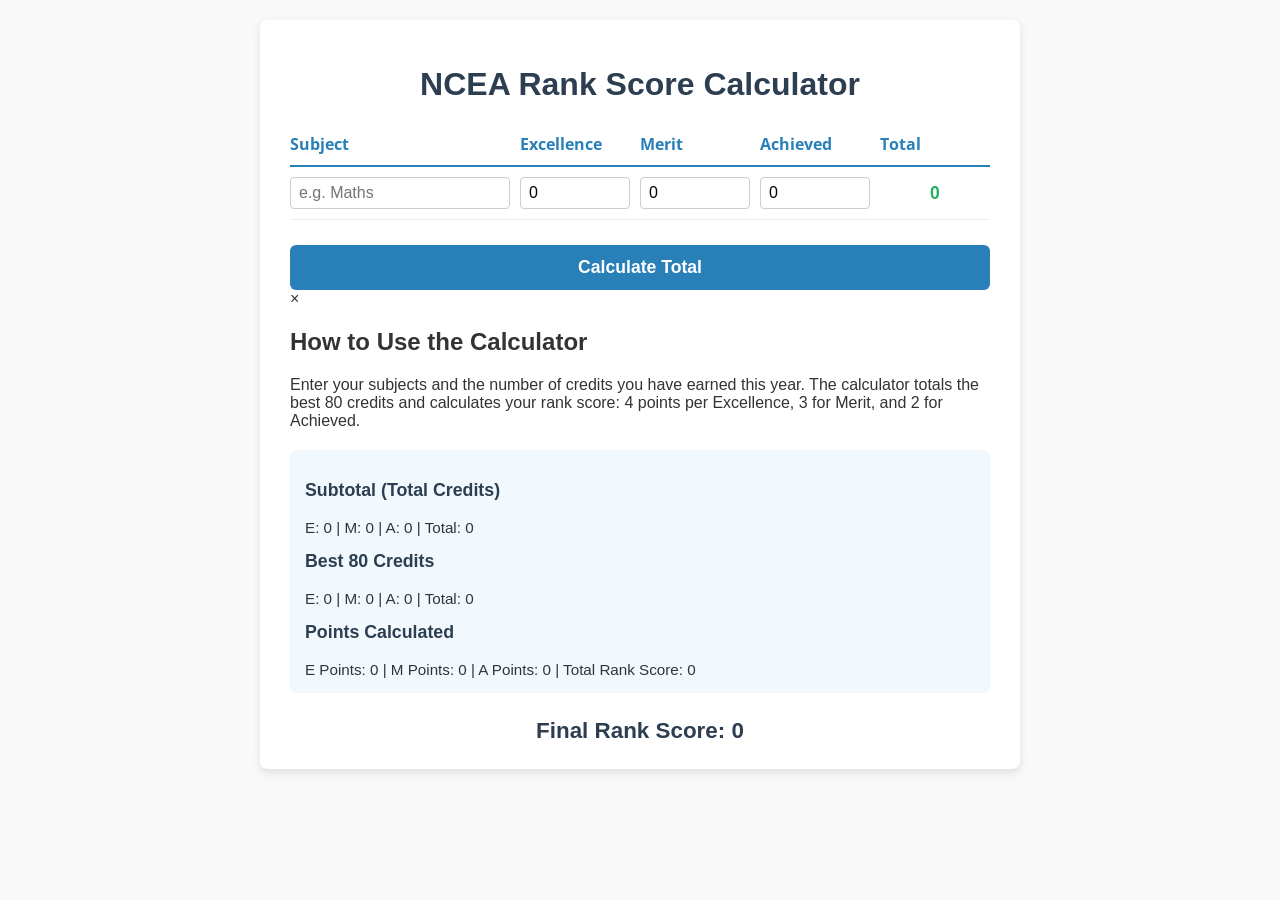
==== rankscore.html @ 6a0f6f5a "init commit" ====
<!DOCTYPE html>
<html lang="en">
<head>
  <meta charset="UTF-8" />
  <meta name="viewport" content="width=device-width, initial-scale=1.0"/>
  <title>NCEA Rank Score Calculator</title>
    <link rel="stylesheet" href="rankscore.css" />
  <link rel="preconnect" href="https://fonts.googleapis.com">
<link rel="preconnect" href="https://fonts.gstatic.com" crossorigin>
<link href="https://fonts.googleapis.com/css2?family=Open+Sans:ital,wght@0,300..800;1,300..800&display=swap" rel="stylesheet" >
</head>
<body>

  <div class="calculator-container">
    <h1>NCEA Rank Score Calculator</h1>

    <div class="grid-header open-sans">
      <div>Subject</div>
      <div>Excellence</div>
      <div>Merit</div>
      <div>Achieved</div>
      <div>Total</div>
    </div>

    <!-- Subject row  -->
    <div class="subject-row">
      <input type="text" placeholder="e.g. Maths" class="subject-name" />
      <input type="number" class="excellence" placeholder="E" value="0" min="0" />
      <input type="number" class="merit" placeholder="M" value="0" min="0" />
      <input type="number" class="achieved" placeholder="A" value="0" min="0" />
      <div class="total">0</div>
    </div>

    
    <button id="calculate-btn">Calculate Total</button>

     <!-- Help Modal -->
    <div id="help-modal" class="modal hidden">
      <div class="modal-content">
        <span id="close-modal">&times;</span>
        <h2>How to Use the Calculator</h2>
        <p>
          Enter your subjects and the number of credits you have earned this year.
          The calculator totals the best 80 credits and calculates your rank score:
          4 points per Excellence, 3 for Merit, and 2 for Achieved.
        </p>
        
    <div class="totals-section">
      <h3>Subtotal (Total Credits)</h3>
      E: <span id="subtotal-e">0</span> |
      M: <span id="subtotal-m">0</span> |
      A: <span id="subtotal-a">0</span> |
      Total: <span id="subtotal-total">0</span>

      <h3>Best 80 Credits</h3>
      E: <span id="best-e">0</span> |
      M: <span id="best-m">0</span> |
      A: <span id="best-a">0</span> |
      Total: <span id="best-total">0</span>

      <h3>Points Calculated </h3>
      E Points: <span id="calc-e">0</span> |
      M Points: <span id="calc-m">0</span> |
      A Points: <span id="calc-a">0</span> |
      Total Rank Score: <span id="calc-total">0</span>
    </div>

    <div class="final-score">
      Final Rank Score: <span id="rank-score">0</span>
    </div>
  </div>

  <script src="rankscore.js"></script>
</body>
</html>
---- rankscore.css ----
body {
  font-family: 'Segoe UI', Tahoma, Geneva, Verdana, sans-serif;
  background: #f9f9f9;
  margin: 0;
  padding: 20px;
  color: #333;
}

.calculator-container {
  max-width: 700px;
  margin: 0 auto;
  background: white;
  border-radius: 8px;
  padding: 25px 30px;
  box-shadow: 0 4px 10px rgba(0,0,0,0.1);
}

h1 {
  text-align: center;
  margin-bottom: 20px;
  color: #2c3e50;
}

.grid-header, .subject-row {
  display: grid;
  grid-template-columns: 2fr 1fr 1fr 1fr 1fr;
  align-items: center;
  gap: 10px;
  padding: 10px 0;
  border-bottom: 1px solid #eee;
}

.grid-header {
  font-weight: bold;
  color: #2980b9;
  border-bottom: 2px solid #2980b9;
}

.subject-row:last-child {
  border-bottom: none;
}

.subject-row input[type="text"],
.subject-row input[type="number"] {
  width: 100%;
  padding: 6px 8px;
  font-size: 1rem;
  border: 1px solid #ccc;
  border-radius: 4px;
  box-sizing: border-box;
}

.total {
  font-weight: bold;
  text-align: center;
  font-size: 1.1rem;
  color: #27ae60;
}

button#calculate-btn {
  margin-top: 25px;
  display: block;
  width: 100%;
  padding: 12px 0;
  background-color: #2980b9;
  color: white;
  font-size: 1.1rem;
  font-weight: 600;
  border: none;
  border-radius: 6px;
  cursor: pointer;
  transition: background-color 0.25s ease-in-out;
}

button#calculate-btn:hover {
  background-color: #1c5980;
}

.totals-section {
  margin-top: 20px;
  padding: 15px;
  background: #f1f9ff;
  border-radius: 6px;
  font-size: 0.95rem;
}

.totals-section h3 {
  margin-top: 15px;
  color: #2c3e50;
}

.final-score {
  text-align: center;
  font-size: 1.4rem;
  margin-top: 25px;
  font-weight: bold;
  color: #2c3e50;
}


.open-sans {
  font-family: "Open Sans", sans-serif;



 
}

@media screen and (max-width: 480px) {
  .grid-header {
    background-color: rgb(207, 255, 192);
    font-size: 0.8em; 
  }
}
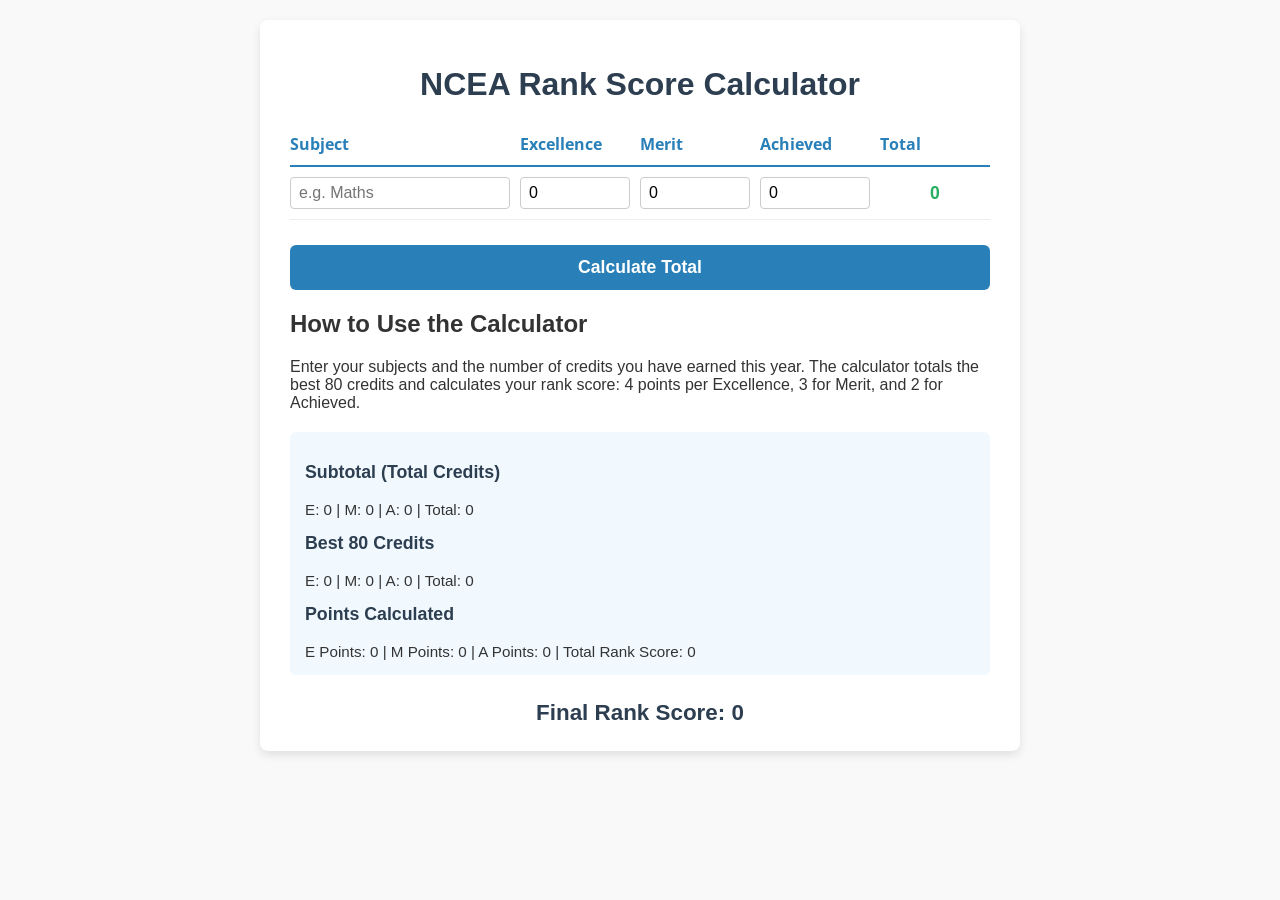
==== commit 80502eb8: "31/07 and 1/08 I have began developing the second iteration of my rankscore calculator. I have teste" ====
--- a/rankscore.html
+++ b/rankscore.html
@@ -5,9 +5,9 @@
   <meta name="viewport" content="width=device-width, initial-scale=1.0"/>
   <title>NCEA Rank Score Calculator</title>
     <link rel="stylesheet" href="rankscore.css" />
-  <link rel="preconnect" href="https://fonts.googleapis.com">
+ <link rel="preconnect" href="https://fonts.googleapis.com">
 <link rel="preconnect" href="https://fonts.gstatic.com" crossorigin>
-<link href="https://fonts.googleapis.com/css2?family=Open+Sans:ital,wght@0,300..800;1,300..800&display=swap" rel="stylesheet" >
+<link href="https://fonts.googleapis.com/css2?family=Open+Sans:ital,wght@0,300..800;1,300..800&family=Roboto:ital,wght@0,100..900;1,100..900&display=swap" rel="stylesheet">
 </head>
 <body>
 
@@ -37,7 +37,7 @@
      <!-- Help Modal -->
     <div id="help-modal" class="modal hidden">
       <div class="modal-content">
-        <span id="close-modal">&times;</span>
+      
         <h2>How to Use the Calculator</h2>
         <p>
           Enter your subjects and the number of credits you have earned this year.
--- a/rankscore.css
+++ b/rankscore.css
@@ -106,9 +106,19 @@
  
 }
 
+
 @media screen and (max-width: 480px) {
   .grid-header {
     background-color: rgb(207, 255, 192);
     font-size: 0.8em; 
   }
 }
+
+/* Samsung Galaxy S8 */
+@media screen and (max-width: 375px) {
+  .grid-header, .subject-row {
+    grid-template-columns: 1fr 1fr;
+    font-size: 0.85em;
+  }
+}
+
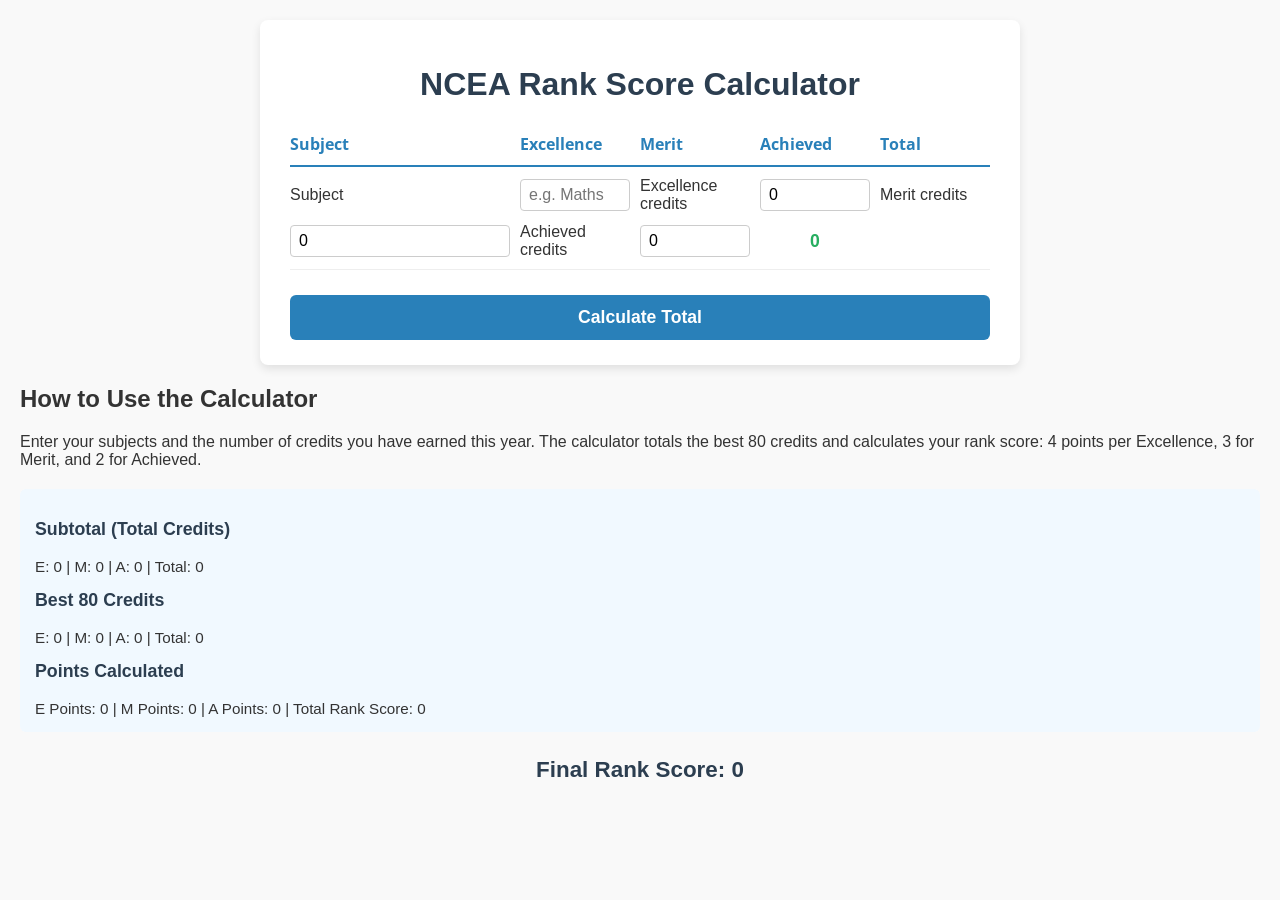
==== commit 800013c1: "I have ran my code through  an HTML and CSS validator and made the necessary changes" ====
--- a/rankscore.html
+++ b/rankscore.html
@@ -1,20 +1,20 @@
 <!DOCTYPE html>
 <html lang="en">
 <head>
-  <meta charset="UTF-8" />
-  <meta name="viewport" content="width=device-width, initial-scale=1.0"/>
+  <meta charset="UTF-8">
+  <meta name="viewport" content="width=device-width, initial-scale=1.0">
   <title>NCEA Rank Score Calculator</title>
-    <link rel="stylesheet" href="rankscore.css" />
- <link rel="preconnect" href="https://fonts.googleapis.com">
-<link rel="preconnect" href="https://fonts.gstatic.com" crossorigin>
-<link href="https://fonts.googleapis.com/css2?family=Open+Sans:ital,wght@0,300..800;1,300..800&family=Roboto:ital,wght@0,100..900;1,100..900&display=swap" rel="stylesheet">
+  <link rel="stylesheet" href="rankscore.css">
+  <link rel="preconnect" href="https://fonts.googleapis.com">
+  <link rel="preconnect" href="https://fonts.gstatic.com" crossorigin>
+  <link href="https://fonts.googleapis.com/css2?family=Open+Sans:ital,wght@0,300..800;1,300..800&family=Roboto:ital,wght@0,100..900;1,100..900&display=swap" rel="stylesheet">
 </head>
 <body>
 
-  <div class="calculator-container">
+  <main class="calculator-container" role="main">
     <h1>NCEA Rank Score Calculator</h1>
 
-    <div class="grid-header open-sans">
+    <div class="grid-header open-sans" aria-hidden="true">
       <div>Subject</div>
       <div>Excellence</div>
       <div>Merit</div>
@@ -22,55 +22,61 @@
       <div>Total</div>
     </div>
 
-    <!-- Subject row  -->
+    <!-- Subject row -->
     <div class="subject-row">
-      <input type="text" placeholder="e.g. Maths" class="subject-name" />
-      <input type="number" class="excellence" placeholder="E" value="0" min="0" />
-      <input type="number" class="merit" placeholder="M" value="0" min="0" />
-      <input type="number" class="achieved" placeholder="A" value="0" min="0" />
-      <div class="total">0</div>
+      <label class="sr-only" for="subject-1">Subject</label>
+      <input id="subject-1" type="text" placeholder="e.g. Maths" class="subject-name" aria-label="Subject name">
+
+      <label class="sr-only" for="excellence-1">Excellence credits</label>
+      <input id="excellence-1" type="number" class="excellence" placeholder="E" value="0" min="0" aria-label="Excellence credits">
+
+      <label class="sr-only" for="merit-1">Merit credits</label>
+      <input id="merit-1" type="number" class="merit" placeholder="M" value="0" min="0" aria-label="Merit credits">
+
+      <label class="sr-only" for="achieved-1">Achieved credits</label>
+      <input id="achieved-1" type="number" class="achieved" placeholder="A" value="0" min="0" aria-label="Achieved credits">
+
+      <div class="total" aria-live="polite">0</div>
     </div>
 
-    
-    <button id="calculate-btn">Calculate Total</button>
+    <button id="calculate-btn" type="button">Calculate Total</button>
+  </main>
+  
+  <div id="help-modal" class="modal hidden" role="dialog" aria-modal="true" aria-labelledby="help-title">
+    <div class="modal-content">
+      <h2 id="help-title">How to Use the Calculator</h2>
+      <p>
+        Enter your subjects and the number of credits you have earned this year.
+        The calculator totals the best 80 credits and calculates your rank score:
+        4 points per Excellence, 3 for Merit, and 2 for Achieved.
+      </p>
 
-     <!-- Help Modal -->
-    <div id="help-modal" class="modal hidden">
-      <div class="modal-content">
-      
-        <h2>How to Use the Calculator</h2>
-        <p>
-          Enter your subjects and the number of credits you have earned this year.
-          The calculator totals the best 80 credits and calculates your rank score:
-          4 points per Excellence, 3 for Merit, and 2 for Achieved.
-        </p>
-        
-    <div class="totals-section">
-      <h3>Subtotal (Total Credits)</h3>
-      E: <span id="subtotal-e">0</span> |
-      M: <span id="subtotal-m">0</span> |
-      A: <span id="subtotal-a">0</span> |
-      Total: <span id="subtotal-total">0</span>
+      <div class="totals-section">
+        <h3>Subtotal (Total Credits)</h3>
+        E: <span id="subtotal-e">0</span> |
+        M: <span id="subtotal-m">0</span> |
+        A: <span id="subtotal-a">0</span> |
+        Total: <span id="subtotal-total">0</span>
 
-      <h3>Best 80 Credits</h3>
-      E: <span id="best-e">0</span> |
-      M: <span id="best-m">0</span> |
-      A: <span id="best-a">0</span> |
-      Total: <span id="best-total">0</span>
+        <h3>Best 80 Credits</h3>
+        E: <span id="best-e">0</span> |
+        M: <span id="best-m">0</span> |
+        A: <span id="best-a">0</span> |
+        Total: <span id="best-total">0</span>
 
-      <h3>Points Calculated </h3>
-      E Points: <span id="calc-e">0</span> |
-      M Points: <span id="calc-m">0</span> |
-      A Points: <span id="calc-a">0</span> |
-      Total Rank Score: <span id="calc-total">0</span>
-    </div>
+        <h3>Points Calculated</h3>
+        E Points: <span id="calc-e">0</span> |
+        M Points: <span id="calc-m">0</span> |
+        A Points: <span id="calc-a">0</span> |
+        Total Rank Score: <span id="calc-total">0</span>
+      </div>
 
-    <div class="final-score">
-      Final Rank Score: <span id="rank-score">0</span>
+      <div class="final-score">
+        Final Rank Score: <span id="rank-score">0</span>
+      </div>
     </div>
   </div>
 
   <script src="rankscore.js"></script>
 </body>
 </html>
-
--- a/rankscore.css
+++ b/rankscore.css
@@ -97,15 +97,9 @@
   color: #2c3e50;
 }
 
-
 .open-sans {
   font-family: "Open Sans", sans-serif;
-
-
-
- 
 }
-
 
 @media screen and (max-width: 480px) {
   .grid-header {
@@ -114,10 +108,11 @@
   }
 }
 
-/* Samsung Galaxy S8 */
+/* Samsung Galaxy S8 and smaller */
 @media screen and (max-width: 375px) {
   .grid-header, .subject-row {
-    grid-template-columns: 1fr 1fr;
+    grid-template-columns: 1fr;
+    grid-row-gap: 6px;
     font-size: 0.85em;
   }
 }
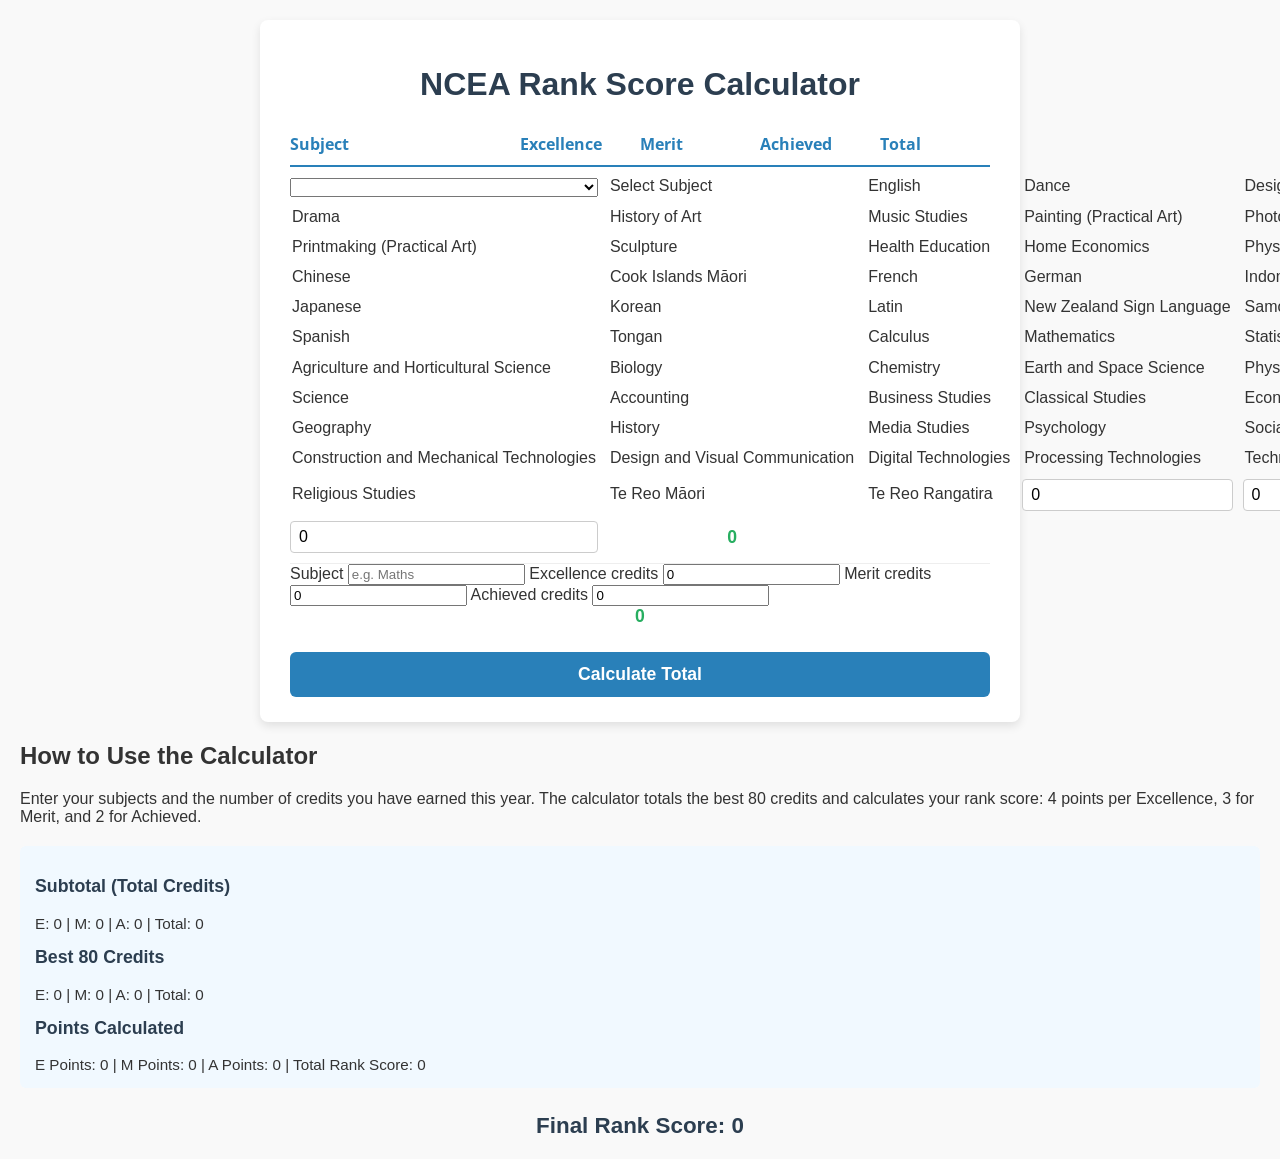
==== commit 4a414080: "I have been working on adding a dropdown menu and 6 subject rows" ====
--- a/rankscore.html
+++ b/rankscore.html
@@ -24,7 +24,69 @@
 
     <!-- Subject row -->
     <div class="subject-row">
-      <label class="sr-only" for="subject-1">Subject</label>
+      <select class="subject-name"></select>
+        <option value="">Select Subject</option>
+        <option>English</option>
+        <option>Dance</option>
+        <option>Design (Practical Art)</option>
+        <option>Drama</option>
+        <option>History of Art</option>
+        <option>Music Studies</option>
+        <option>Painting (Practical Art)</option>
+        <option>Photography (Practical Art)</option>
+        <option>Printmaking (Practical Art)</option>
+        <option>Sculpture</option>
+        <option>Health Education</option>
+        <option>Home Economics</option>
+        <option>Physical Education</option>
+        <option>Chinese</option>
+        <option>Cook Islands Māori</option>
+        <option>French</option>
+        <option>German</option>
+        <option>Indonesian</option>
+        <option>Japanese</option>
+        <option>Korean</option>
+        <option>Latin</option>
+        <option>New Zealand Sign Language</option>
+        <option>Samoan</option>
+        <option>Spanish</option>
+        <option>Tongan</option>
+        <option>Calculus</option>
+        <option>Mathematics</option>
+        <option>Statistics</option>
+        <option>Agriculture and Horticultural Science</option>
+        <option>Biology</option>
+        <option>Chemistry</option>
+        <option>Earth and Space Science</option>
+        <option>Physics</option>
+        <option>Science</option>
+        <option>Accounting</option>
+        <option>Business Studies</option>
+        <option>Classical Studies</option>
+        <option>Economics</option>
+        <option>Geography</option>
+        <option>History</option>
+        <option>Media Studies</option>
+        <option>Psychology</option>
+        <option>Social Studies</option>
+        <option>Construction and Mechanical Technologies</option>
+        <option>Design and Visual Communication</option>
+        <option>Digital Technologies</option>
+        <option>Processing Technologies</option>
+        <option>Technology</option>
+        <option>Religious Studies</option>
+        <option>Te Reo Māori</option>
+        <option>Te Reo Rangatira</option>
+      </select>
+      <input type="number" class="excellence" placeholder="E" value="0" min="0" />
+      <input type="number" class="merit" placeholder="M" value="0" min="0" />
+      <input type="number" class="achieved" placeholder="A" value="0" min="0" />
+      <div class="total">0</div>
+    </div>
+
+
+         
+     <label class="sr-only" for="subject-1">Subject</label>
       <input id="subject-1" type="text" placeholder="e.g. Maths" class="subject-name" aria-label="Subject name">
 
       <label class="sr-only" for="excellence-1">Excellence credits</label>
@@ -41,7 +103,7 @@
 
     <button id="calculate-btn" type="button">Calculate Total</button>
   </main>
-  
+
   <div id="help-modal" class="modal hidden" role="dialog" aria-modal="true" aria-labelledby="help-title">
     <div class="modal-content">
       <h2 id="help-title">How to Use the Calculator</h2>
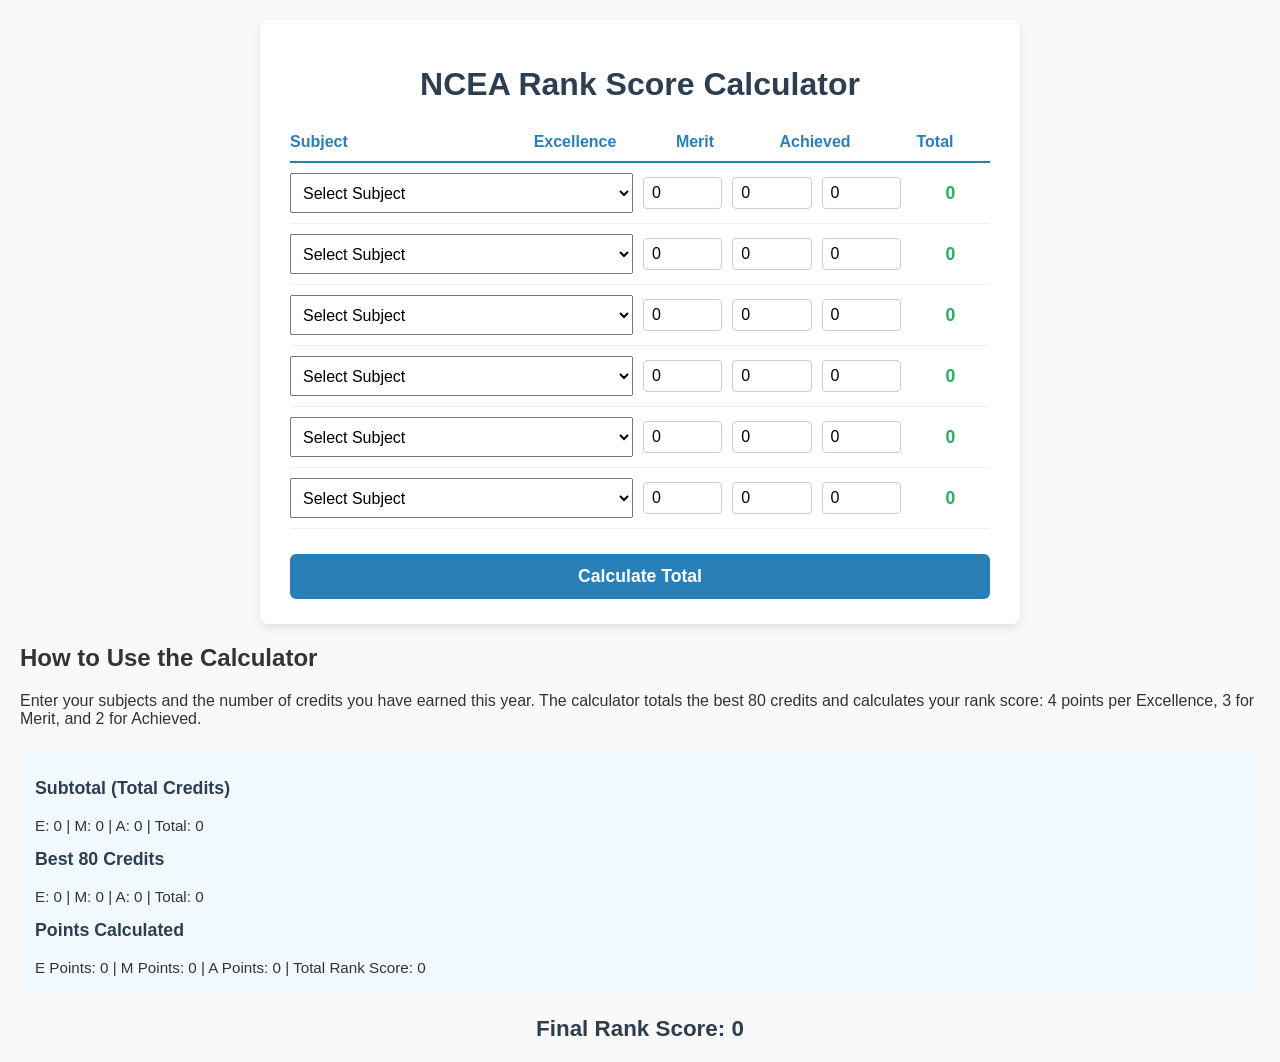
==== commit d593d6bb: "I have added 6 subject rows, I now need to add the ability to select a subject from the dropdown men" ====
--- a/rankscore.html
+++ b/rankscore.html
@@ -7,7 +7,7 @@
   <link rel="stylesheet" href="rankscore.css">
   <link rel="preconnect" href="https://fonts.googleapis.com">
   <link rel="preconnect" href="https://fonts.gstatic.com" crossorigin>
-  <link href="https://fonts.googleapis.com/css2?family=Open+Sans:ital,wght@0,300..800;1,300..800&family=Roboto:ital,wght@0,100..900;1,100..900&display=swap" rel="stylesheet">
+  <link href="https://fonts.googleapis.com/css2?family=Open+Sans:wght@400;600&family=Roboto:wght@400;700&display=swap" rel="stylesheet">
 </head>
 <body>
 
@@ -22,9 +22,9 @@
       <div>Total</div>
     </div>
 
-    <!-- Subject row -->
+    <!-- subject rows (repeatable) -->
     <div class="subject-row">
-      <select class="subject-name"></select>
+      <select class="subject-name">
         <option value="">Select Subject</option>
         <option>English</option>
         <option>Dance</option>
@@ -84,21 +84,49 @@
       <div class="total">0</div>
     </div>
 
+    <!-- subject row 2 -->
+    <div class="subject-row">
+      <select class="subject-name"><option value="">Select Subject</option></select>
+      <input type="number" class="excellence" placeholder="E" value="0" min="0" />
+      <input type="number" class="merit" placeholder="M" value="0" min="0" />
+      <input type="number" class="achieved" placeholder="A" value="0" min="0" />
+      <div class="total">0</div>
+    </div>
+    
+    <!-- subject row 3 -->
+    <div class="subject-row">
+      <select class="subject-name"><option value="">Select Subject</option></select>
+      <input type="number" class="excellence" placeholder="E" value="0" min="0" />
+      <input type="number" class="merit" placeholder="M" value="0" min="0" />
+      <input type="number" class="achieved" placeholder="A" value="0" min="0" />
+      <div class="total">0</div>
+    </div>
+      
+    <!-- subject row 4 -->
+    <div class="subject-row">
+      <select class="subject-name"><option value="">Select Subject</option></select>
+      <input type="number" class="excellence" placeholder="E" value="0" min="0" />
+      <input type="number" class="merit" placeholder="M" value="0" min="0" />
+      <input type="number" class="achieved" placeholder="A" value="0" min="0" />
+      <div class="total">0</div>
+    </div>
 
-         
-     <label class="sr-only" for="subject-1">Subject</label>
-      <input id="subject-1" type="text" placeholder="e.g. Maths" class="subject-name" aria-label="Subject name">
-
-      <label class="sr-only" for="excellence-1">Excellence credits</label>
-      <input id="excellence-1" type="number" class="excellence" placeholder="E" value="0" min="0" aria-label="Excellence credits">
-
-      <label class="sr-only" for="merit-1">Merit credits</label>
-      <input id="merit-1" type="number" class="merit" placeholder="M" value="0" min="0" aria-label="Merit credits">
-
-      <label class="sr-only" for="achieved-1">Achieved credits</label>
-      <input id="achieved-1" type="number" class="achieved" placeholder="A" value="0" min="0" aria-label="Achieved credits">
-
-      <div class="total" aria-live="polite">0</div>
+    <!-- subject row 5 -->
+    <div class="subject-row">
+      <select class="subject-name"><option value="">Select Subject</option></select>
+      <input type="number" class="excellence" placeholder="E" value="0" min="0" />
+      <input type="number" class="merit" placeholder="M" value="0" min="0" />
+      <input type="number" class="achieved" placeholder="A" value="0" min="0" />
+      <div class="total">0</div>
+    </div>
+     
+    <!-- subject row 6 -->
+    <div class="subject-row">
+      <select class="subject-name"><option value="">Select Subject</option></select>
+      <input type="number" class="excellence" placeholder="E" value="0" min="0" />
+      <input type="number" class="merit" placeholder="M" value="0" min="0" />
+      <input type="number" class="achieved" placeholder="A" value="0" min="0" />
+      <div class="total">0</div>
     </div>
 
     <button id="calculate-btn" type="button">Calculate Total</button>
@@ -142,3 +170,4 @@
   <script src="rankscore.js"></script>
 </body>
 </html>
+
--- a/rankscore.css
+++ b/rankscore.css
@@ -1,3 +1,4 @@
+/* Main container styles remain the same */
 body {
   font-family: 'Segoe UI', Tahoma, Geneva, Verdana, sans-serif;
   background: #f9f9f9;
@@ -21,26 +22,36 @@
   color: #2c3e50;
 }
 
+/* Use a 5-column grid for both header and subject rows */
 .grid-header, .subject-row {
   display: grid;
   grid-template-columns: 2fr 1fr 1fr 1fr 1fr;
-  align-items: center;
   gap: 10px;
   padding: 10px 0;
   border-bottom: 1px solid #eee;
+  align-items: center;
 }
 
+/* Header styles */
 .grid-header {
   font-weight: bold;
   color: #2980b9;
   border-bottom: 2px solid #2980b9;
+  text-align: center;
 }
 
-.subject-row:last-child {
-  border-bottom: none;
+/* Labels above the inputs */
+.grid-header > div:nth-child(2),
+.grid-header > div:nth-child(3),
+.grid-header > div:nth-child(4) {
+  display: block;
 }
 
-.subject-row input[type="text"],
+.grid-header > div:nth-child(1) {
+  text-align: left;
+}
+
+/* Subject row input styling */
 .subject-row input[type="number"] {
   width: 100%;
   padding: 6px 8px;
@@ -50,6 +61,24 @@
   box-sizing: border-box;
 }
 
+/* Select styling */
+select {
+  height: 40px;
+  line-height: 40px;
+  font-family: inherit;
+  font-size: 16px;
+  padding: 0 8px;
+  box-sizing: border-box;
+}
+
+/* Ensure consistent font size for select and number inputs */
+input[type="number"],
+select {
+  font-family: "Arial", sans-serif;
+  font-size: 16px;
+}
+
+/* Total column */
 .total {
   font-weight: bold;
   text-align: center;
@@ -57,6 +86,7 @@
   color: #27ae60;
 }
 
+/* Button */
 button#calculate-btn {
   margin-top: 25px;
   display: block;
@@ -76,6 +106,7 @@
   background-color: #1c5980;
 }
 
+/* Totals section */
 .totals-section {
   margin-top: 20px;
   padding: 15px;
@@ -89,6 +120,7 @@
   color: #2c3e50;
 }
 
+/* Final score display */
 .final-score {
   text-align: center;
   font-size: 1.4rem;
@@ -97,18 +129,13 @@
   color: #2c3e50;
 }
 
-.open-sans {
-  font-family: "Open Sans", sans-serif;
-}
-
+/* Responsive for smaller screens */
 @media screen and (max-width: 480px) {
   .grid-header {
-    background-color: rgb(207, 255, 192);
     font-size: 0.8em; 
   }
 }
 
-/* Samsung Galaxy S8 and smaller */
 @media screen and (max-width: 375px) {
   .grid-header, .subject-row {
     grid-template-columns: 1fr;
@@ -116,4 +143,3 @@
     font-size: 0.85em;
   }
 }
-
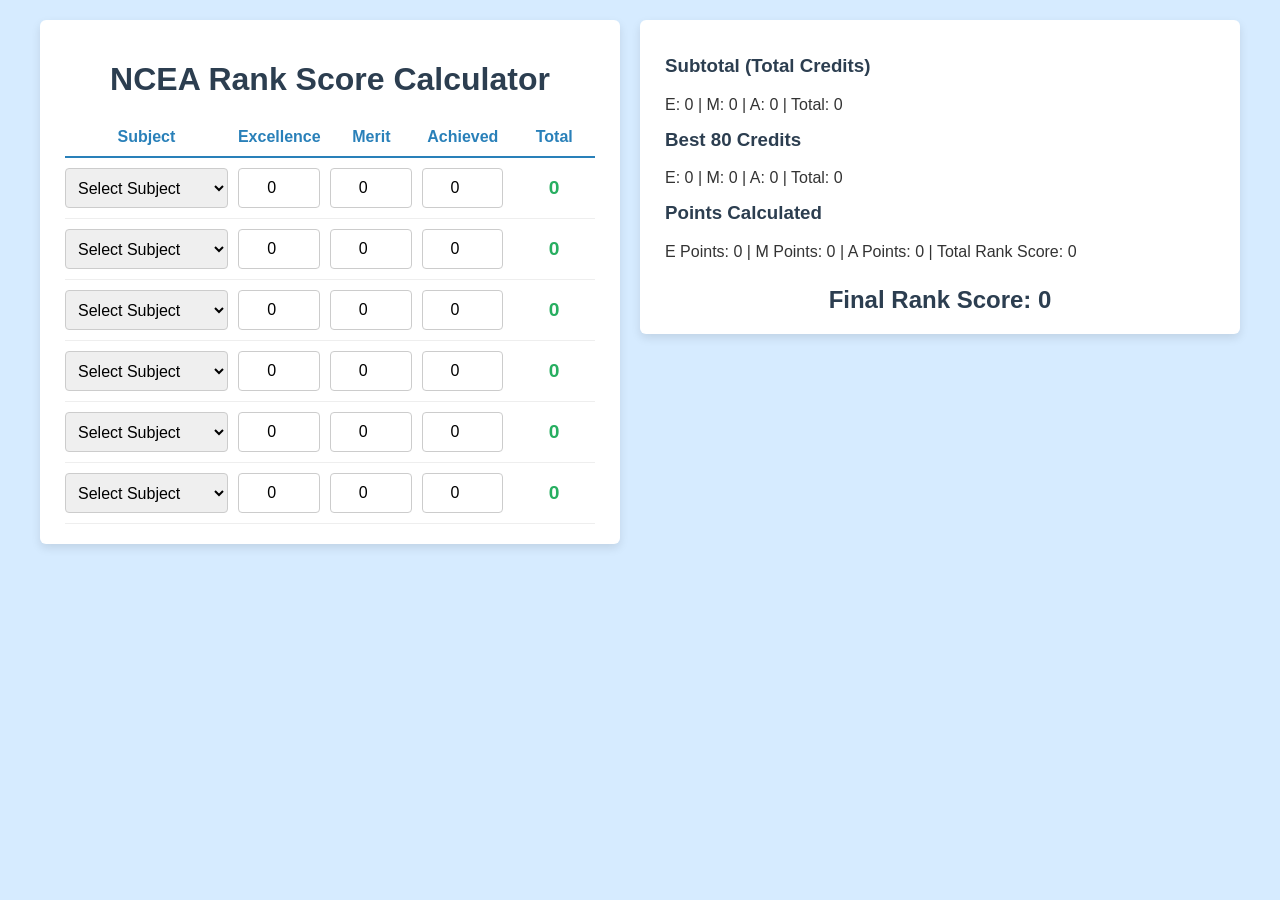
==== commit 24aa9f13: "I have alligned columns and brought subtotals to the right of  page and shifted the calculator box l" ====
--- a/rankscore.html
+++ b/rankscore.html
@@ -10,161 +10,77 @@
   <link href="https://fonts.googleapis.com/css2?family=Open+Sans:wght@400;600&family=Roboto:wght@400;700&display=swap" rel="stylesheet">
 </head>
 <body>
+  <div class="main-wrapper">
+    <main class="calculator-container" role="main">
+      <h1>NCEA Rank Score Calculator</h1>
+      <div class="grid-header open-sans" aria-hidden="true">
+        <div>Subject</div>
+        <div>Excellence</div>
+        <div>Merit</div>
+        <div>Achieved</div>
+        <div>Total</div>
+      </div>
 
-  <main class="calculator-container" role="main">
-    <h1>NCEA Rank Score Calculator</h1>
+      <!-- 6 Subject Rows -->
+      <div class="subject-row">
+        <select class="subject-name"><option value="">Select Subject</option></select>
+        <input type="number" class="excellence" placeholder="E" value="0" min="0"/>
+        <input type="number" class="merit" placeholder="M" value="0" min="0"/>
+        <input type="number" class="achieved" placeholder="A" value="0" min="0"/>
+        <div class="total">0</div>
+      </div>
+      <div class="subject-row">
+        <select class="subject-name"><option value="">Select Subject</option></select>
+        <input type="number" class="excellence" placeholder="E" value="0" min="0"/>
+        <input type="number" class="merit" placeholder="M" value="0" min="0"/>
+        <input type="number" class="achieved" placeholder="A" value="0" min="0"/>
+        <div class="total">0</div>
+      </div>
+      <div class="subject-row">
+        <select class="subject-name"><option value="">Select Subject</option></select>
+        <input type="number" class="excellence" placeholder="E" value="0" min="0"/>
+        <input type="number" class="merit" placeholder="M" value="0" min="0"/>
+        <input type="number" class="achieved" placeholder="A" value="0" min="0"/>
+        <div class="total">0</div>
+      </div>
+      <div class="subject-row">
+        <select class="subject-name"><option value="">Select Subject</option></select>
+        <input type="number" class="excellence" placeholder="E" value="0" min="0"/>
+        <input type="number" class="merit" placeholder="M" value="0" min="0"/>
+        <input type="number" class="achieved" placeholder="A" value="0" min="0"/>
+        <div class="total">0</div>
+      </div>
+      <div class="subject-row">
+        <select class="subject-name"><option value="">Select Subject</option></select>
+        <input type="number" class="excellence" placeholder="E" value="0" min="0"/>
+        <input type="number" class="merit" placeholder="M" value="0" min="0"/>
+        <input type="number" class="achieved" placeholder="A" value="0" min="0"/>
+        <div class="total">0</div>
+      </div>
+      <div class="subject-row">
+        <select class="subject-name"><option value="">Select Subject</option></select>
+        <input type="number" class="excellence" placeholder="E" value="0" min="0"/>
+        <input type="number" class="merit" placeholder="M" value="0" min="0"/>
+        <input type="number" class="achieved" placeholder="A" value="0" min="0"/>
+        <div class="total">0</div>
+      </div>
 
-    <div class="grid-header open-sans" aria-hidden="true">
-      <div>Subject</div>
-      <div>Excellence</div>
-      <div>Merit</div>
-      <div>Achieved</div>
-      <div>Total</div>
-    </div>
+    
+    </main>
 
-    <!-- subject rows (repeatable) -->
-    <div class="subject-row">
-      <select class="subject-name">
-        <option value="">Select Subject</option>
-        <option>English</option>
-        <option>Dance</option>
-        <option>Design (Practical Art)</option>
-        <option>Drama</option>
-        <option>History of Art</option>
-        <option>Music Studies</option>
-        <option>Painting (Practical Art)</option>
-        <option>Photography (Practical Art)</option>
-        <option>Printmaking (Practical Art)</option>
-        <option>Sculpture</option>
-        <option>Health Education</option>
-        <option>Home Economics</option>
-        <option>Physical Education</option>
-        <option>Chinese</option>
-        <option>Cook Islands Māori</option>
-        <option>French</option>
-        <option>German</option>
-        <option>Indonesian</option>
-        <option>Japanese</option>
-        <option>Korean</option>
-        <option>Latin</option>
-        <option>New Zealand Sign Language</option>
-        <option>Samoan</option>
-        <option>Spanish</option>
-        <option>Tongan</option>
-        <option>Calculus</option>
-        <option>Mathematics</option>
-        <option>Statistics</option>
-        <option>Agriculture and Horticultural Science</option>
-        <option>Biology</option>
-        <option>Chemistry</option>
-        <option>Earth and Space Science</option>
-        <option>Physics</option>
-        <option>Science</option>
-        <option>Accounting</option>
-        <option>Business Studies</option>
-        <option>Classical Studies</option>
-        <option>Economics</option>
-        <option>Geography</option>
-        <option>History</option>
-        <option>Media Studies</option>
-        <option>Psychology</option>
-        <option>Social Studies</option>
-        <option>Construction and Mechanical Technologies</option>
-        <option>Design and Visual Communication</option>
-        <option>Digital Technologies</option>
-        <option>Processing Technologies</option>
-        <option>Technology</option>
-        <option>Religious Studies</option>
-        <option>Te Reo Māori</option>
-        <option>Te Reo Rangatira</option>
-      </select>
-      <input type="number" class="excellence" placeholder="E" value="0" min="0" />
-      <input type="number" class="merit" placeholder="M" value="0" min="0" />
-      <input type="number" class="achieved" placeholder="A" value="0" min="0" />
-      <div class="total">0</div>
-    </div>
-
-    <!-- subject row 2 -->
-    <div class="subject-row">
-      <select class="subject-name"><option value="">Select Subject</option></select>
-      <input type="number" class="excellence" placeholder="E" value="0" min="0" />
-      <input type="number" class="merit" placeholder="M" value="0" min="0" />
-      <input type="number" class="achieved" placeholder="A" value="0" min="0" />
-      <div class="total">0</div>
-    </div>
-    
-    <!-- subject row 3 -->
-    <div class="subject-row">
-      <select class="subject-name"><option value="">Select Subject</option></select>
-      <input type="number" class="excellence" placeholder="E" value="0" min="0" />
-      <input type="number" class="merit" placeholder="M" value="0" min="0" />
-      <input type="number" class="achieved" placeholder="A" value="0" min="0" />
-      <div class="total">0</div>
-    </div>
-      
-    <!-- subject row 4 -->
-    <div class="subject-row">
-      <select class="subject-name"><option value="">Select Subject</option></select>
-      <input type="number" class="excellence" placeholder="E" value="0" min="0" />
-      <input type="number" class="merit" placeholder="M" value="0" min="0" />
-      <input type="number" class="achieved" placeholder="A" value="0" min="0" />
-      <div class="total">0</div>
-    </div>
-
-    <!-- subject row 5 -->
-    <div class="subject-row">
-      <select class="subject-name"><option value="">Select Subject</option></select>
-      <input type="number" class="excellence" placeholder="E" value="0" min="0" />
-      <input type="number" class="merit" placeholder="M" value="0" min="0" />
-      <input type="number" class="achieved" placeholder="A" value="0" min="0" />
-      <div class="total">0</div>
-    </div>
-     
-    <!-- subject row 6 -->
-    <div class="subject-row">
-      <select class="subject-name"><option value="">Select Subject</option></select>
-      <input type="number" class="excellence" placeholder="E" value="0" min="0" />
-      <input type="number" class="merit" placeholder="M" value="0" min="0" />
-      <input type="number" class="achieved" placeholder="A" value="0" min="0" />
-      <div class="total">0</div>
-    </div>
-
-    <button id="calculate-btn" type="button">Calculate Total</button>
-  </main>
-
-  <div id="help-modal" class="modal hidden" role="dialog" aria-modal="true" aria-labelledby="help-title">
-    <div class="modal-content">
-      <h2 id="help-title">How to Use the Calculator</h2>
-      <p>
-        Enter your subjects and the number of credits you have earned this year.
-        The calculator totals the best 80 credits and calculates your rank score:
-        4 points per Excellence, 3 for Merit, and 2 for Achieved.
-      </p>
-
+    <aside class="totals-sidebar">
       <div class="totals-section">
         <h3>Subtotal (Total Credits)</h3>
-        E: <span id="subtotal-e">0</span> |
-        M: <span id="subtotal-m">0</span> |
-        A: <span id="subtotal-a">0</span> |
-        Total: <span id="subtotal-total">0</span>
-
+        E: <span id="subtotal-e">0</span> | M: <span id="subtotal-m">0</span> | A: <span id="subtotal-a">0</span> | Total: <span id="subtotal-total">0</span>
         <h3>Best 80 Credits</h3>
-        E: <span id="best-e">0</span> |
-        M: <span id="best-m">0</span> |
-        A: <span id="best-a">0</span> |
-        Total: <span id="best-total">0</span>
-
+        E: <span id="best-e">0</span> | M: <span id="best-m">0</span> | A: <span id="best-a">0</span> | Total: <span id="best-total">0</span>
         <h3>Points Calculated</h3>
-        E Points: <span id="calc-e">0</span> |
-        M Points: <span id="calc-m">0</span> |
-        A Points: <span id="calc-a">0</span> |
-        Total Rank Score: <span id="calc-total">0</span>
+        E Points: <span id="calc-e">0</span> | M Points: <span id="calc-m">0</span> | A Points: <span id="calc-a">0</span> | Total Rank Score: <span id="calc-total">0</span>
       </div>
-
       <div class="final-score">
         Final Rank Score: <span id="rank-score">0</span>
       </div>
-    </div>
+    </aside>
   </div>
 
   <script src="rankscore.js"></script>
--- a/rankscore.css
+++ b/rankscore.css
@@ -1,20 +1,30 @@
-/* Main container styles remain the same */
 body {
   font-family: 'Segoe UI', Tahoma, Geneva, Verdana, sans-serif;
-  background: #f9f9f9;
+  background: #d6ebff;
   margin: 0;
   padding: 20px;
   color: #333;
 }
 
-.calculator-container {
-  max-width: 700px;
+
+.main-wrapper {
+  display: flex;
+  justify-content: center; 
+  align-items: flex-start;
+  gap: 20px;
+  max-width: 1200px;
   margin: 0 auto;
+}
+
+
+.calculator-container, .totals-sidebar {
+  width: 550px; 
   background: white;
-  border-radius: 8px;
-  padding: 25px 30px;
+  border-radius: 6px;
+  padding: 20px 25px;
   box-shadow: 0 4px 10px rgba(0,0,0,0.1);
 }
+
 
 h1 {
   text-align: center;
@@ -22,7 +32,6 @@
   color: #2c3e50;
 }
 
-/* Use a 5-column grid for both header and subject rows */
 .grid-header, .subject-row {
   display: grid;
   grid-template-columns: 2fr 1fr 1fr 1fr 1fr;
@@ -32,7 +41,6 @@
   align-items: center;
 }
 
-/* Header styles */
 .grid-header {
   font-weight: bold;
   color: #2980b9;
@@ -40,20 +48,9 @@
   text-align: center;
 }
 
-/* Labels above the inputs */
-.grid-header > div:nth-child(2),
-.grid-header > div:nth-child(3),
-.grid-header > div:nth-child(4) {
-  display: block;
-}
-
-.grid-header > div:nth-child(1) {
-  text-align: left;
-}
-
-/* Subject row input styling */
-.subject-row input[type="number"] {
+.subject-row input[type="number"], .subject-row select {
   width: 100%;
+  height: 40px;
   padding: 6px 8px;
   font-size: 1rem;
   border: 1px solid #ccc;
@@ -61,58 +58,25 @@
   box-sizing: border-box;
 }
 
-/* Select styling */
-select {
-  height: 40px;
-  line-height: 40px;
-  font-family: inherit;
-  font-size: 16px;
-  padding: 0 8px;
-  box-sizing: border-box;
+.subject-row input[type="number"] {
+  text-align: center;
 }
 
-/* Ensure consistent font size for select and number inputs */
-input[type="number"],
-select {
-  font-family: "Arial", sans-serif;
-  font-size: 16px;
-}
-
-/* Total column */
 .total {
   font-weight: bold;
   text-align: center;
-  font-size: 1.1rem;
+  font-size: 1.2rem;
   color: #27ae60;
 }
 
-/* Button */
-button#calculate-btn {
-  margin-top: 25px;
-  display: block;
-  width: 100%;
-  padding: 12px 0;
-  background-color: #2980b9;
-  color: white;
-  font-size: 1.1rem;
-  font-weight: 600;
-  border: none;
-  border-radius: 6px;
-  cursor: pointer;
-  transition: background-color 0.25s ease-in-out;
-}
 
 button#calculate-btn:hover {
   background-color: #1c5980;
 }
 
-/* Totals section */
-.totals-section {
-  margin-top: 20px;
-  padding: 15px;
-  background: #f1f9ff;
-  border-radius: 6px;
-  font-size: 0.95rem;
+.totals-sidebar {
+  flex-shrink: 0;
+  font-size: 1rem; 
 }
 
 .totals-section h3 {
@@ -120,20 +84,27 @@
   color: #2c3e50;
 }
 
-/* Final score display */
 .final-score {
   text-align: center;
-  font-size: 1.4rem;
+  font-size: 1.5rem;
   margin-top: 25px;
   font-weight: bold;
   color: #2c3e50;
 }
 
-/* Responsive for smaller screens */
+/* RESPONSIVE ADJUSTMENTS */
+@media screen and (max-width: 1024px) {
+  .main-wrapper {
+    flex-direction: column;
+    align-items: center;
+  }
+  .calculator-container, .totals-sidebar {
+    width: 90%;
+  }
+}
+
 @media screen and (max-width: 480px) {
-  .grid-header {
-    font-size: 0.8em; 
-  }
+  .grid-header { font-size: 0.8em; }
 }
 
 @media screen and (max-width: 375px) {
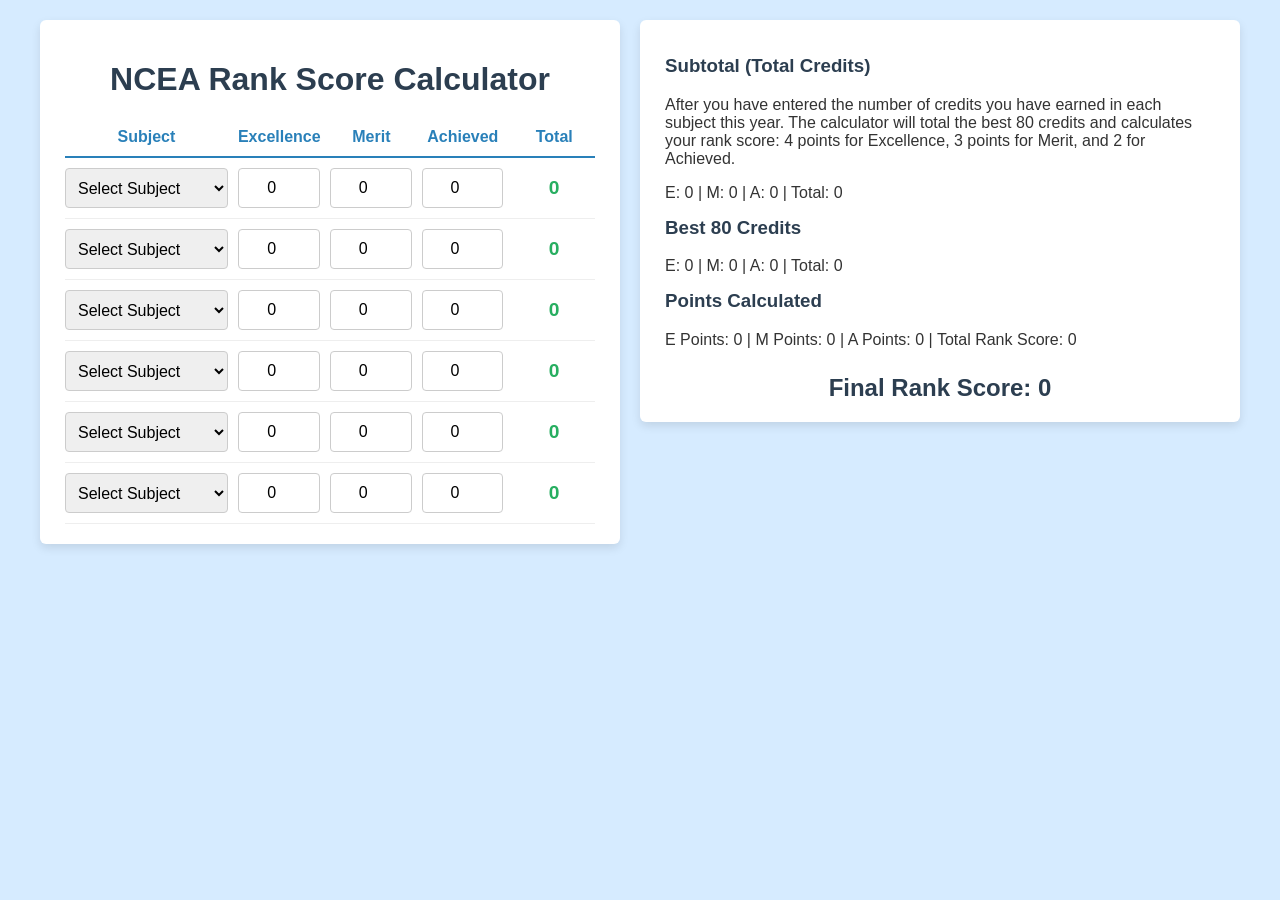
==== commit 57b34f25: "Developed Iteration 3" ====
--- a/rankscore.html
+++ b/rankscore.html
@@ -64,16 +64,19 @@
         <input type="number" class="achieved" placeholder="A" value="0" min="0"/>
         <div class="total">0</div>
       </div>
-
-    
     </main>
 
     <aside class="totals-sidebar">
       <div class="totals-section">
         <h3>Subtotal (Total Credits)</h3>
+        <p> After you have entered the number of credits you have earned in each subject this year. The calculator
+           will total the best 80 credits and calculates your rank score: 4 points for Excellence,
+           3 points for Merit, and 2 for Achieved. </p>
         E: <span id="subtotal-e">0</span> | M: <span id="subtotal-m">0</span> | A: <span id="subtotal-a">0</span> | Total: <span id="subtotal-total">0</span>
+        
         <h3>Best 80 Credits</h3>
         E: <span id="best-e">0</span> | M: <span id="best-m">0</span> | A: <span id="best-a">0</span> | Total: <span id="best-total">0</span>
+        
         <h3>Points Calculated</h3>
         E Points: <span id="calc-e">0</span> | M Points: <span id="calc-m">0</span> | A Points: <span id="calc-a">0</span> | Total Rank Score: <span id="calc-total">0</span>
       </div>
@@ -86,4 +89,3 @@
   <script src="rankscore.js"></script>
 </body>
 </html>
-
--- a/rankscore.css
+++ b/rankscore.css
@@ -19,7 +19,7 @@
 
 .calculator-container, .totals-sidebar {
   width: 550px; 
-  background: white;
+  background: #ffffff;
   border-radius: 6px;
   padding: 20px 25px;
   box-shadow: 0 4px 10px rgba(0,0,0,0.1);
@@ -69,11 +69,6 @@
   color: #27ae60;
 }
 
-
-button#calculate-btn:hover {
-  background-color: #1c5980;
-}
-
 .totals-sidebar {
   flex-shrink: 0;
   font-size: 1rem; 
@@ -92,7 +87,6 @@
   color: #2c3e50;
 }
 
-/* RESPONSIVE ADJUSTMENTS */
 @media screen and (max-width: 1024px) {
   .main-wrapper {
     flex-direction: column;
